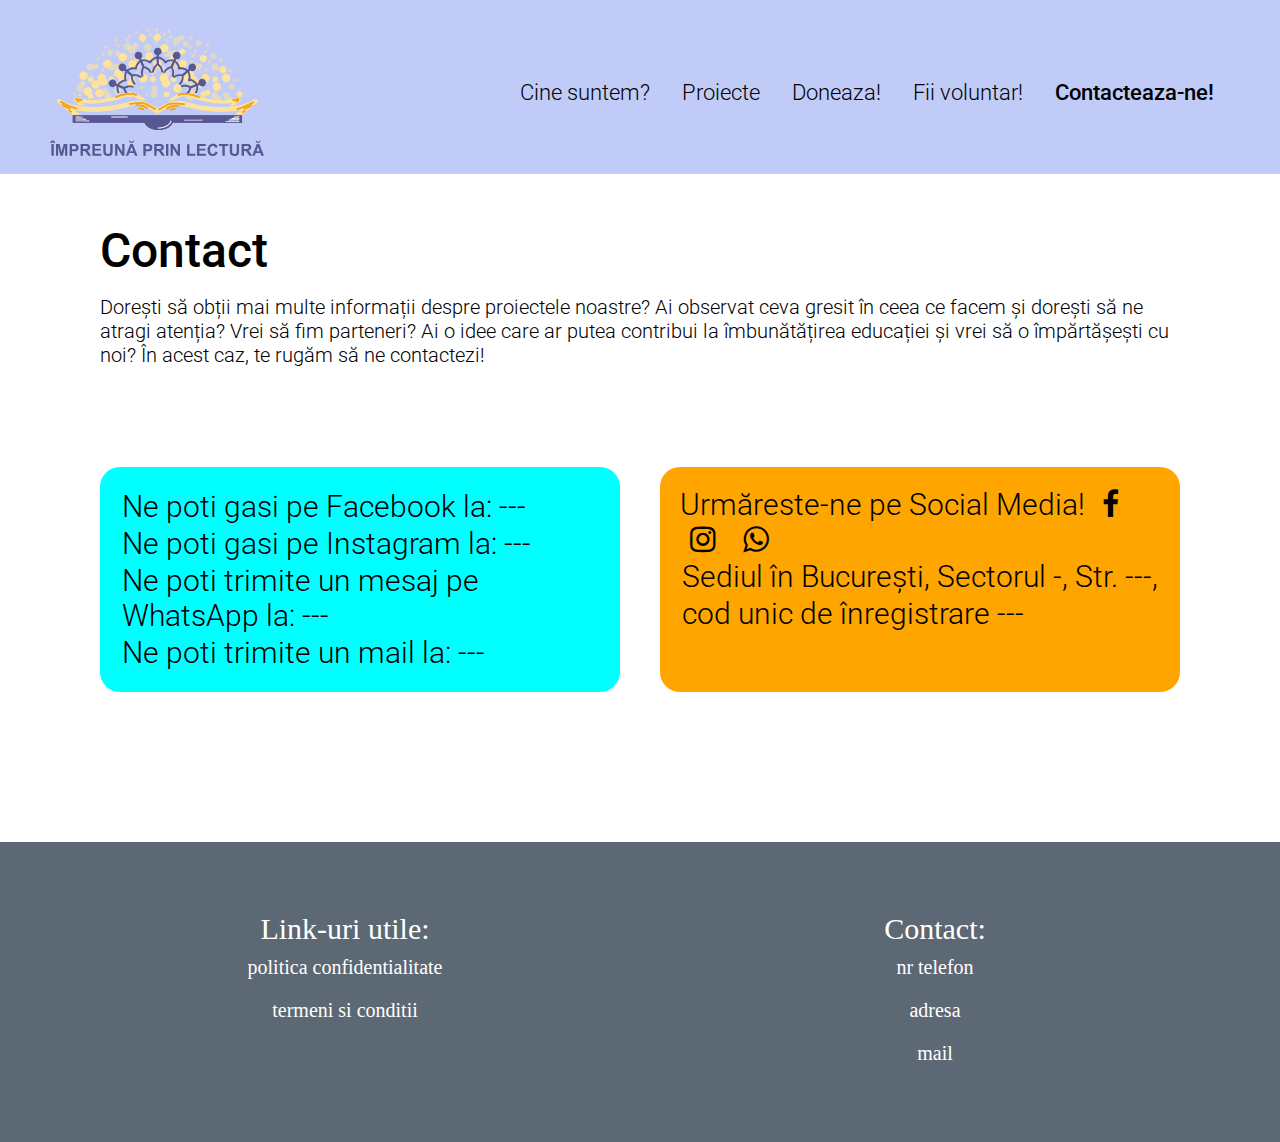
==== contact-page/contact-page.html @ 3408992e "test" ====
<!DOCTYPE html>
<html lang = "ro">
  <head>
    <title>Contacteaza-ne</title>
    <meta charset="utf-8">
    <meta name="viewport" content="width=device-width, initial-scale=1.0">

    <link rel ="stylesheet" href = "../styles/general.css">
    <link rel ="stylesheet" href = "contact.css">
    
    <script type = "text/javascript" src = "../general/general.js"></script>

  </head>



  <body>
    <div id="masterHeader"></div>

    <div>

    </div>

    <div class = "contact-master">
      <div class = "contact-general" >
        <div class = "contact-title">
          Contact
        </div>
        <div class = "contact-text">
          Dorești să obții mai multe informații despre proiectele noastre?
          Ai observat ceva gresit în ceea ce facem și dorești să ne atragi atenția?
          Vrei să fim parteneri?
          Ai o idee care ar putea contribui la îmbunătățirea educației și vrei să o împărtășești cu noi?
          În acest caz, te rugăm să ne contactezi!
        </div>
      </div>
      

      


      <div class = "contact-info">
        <div class = "contact-info-master">

          <div class = "how-to-contact">
            Ne poti gasi pe Facebook la: 
            <a>
              ---
            </a>
          </div>
          <div class = "how-to-contact">
            Ne poti gasi pe Instagram la: 
            <a>
              ---
            </a>
          </div>
          <div class = "how-to-contact">
            Ne poti trimite un mesaj pe WhatsApp la: ---
          </div>
          <div class = "how-to-contact">
            Ne poti trimite un mail la: ---
          </div>
        </div>

        <div class = "contact-more-info">
          <div class = "social-media-follow">
            Urmăreste-ne pe Social Media!


            <div class = "icons">
              <i class="fa fa-facebook-f"></i>
            </div>

            <div class = "icons">
              <i class="fa fa-instagram"></i>
            </div>
            
            <div class = "icons">
              <i class="fa fa-whatsapp"></i>
            </div>
            
          </div>
          
          <div class = "how-to-contact">
            Sediul în București, Sectorul -,
            Str. ---,
          </div>

          <div class = "how-to-contact">
            cod unic de înregistrare ---
          </div>

        </div>
      </div>
      
      
    </div>
    
    <div id = "masterFooter"></div>

    
  </body>  
</html>
---- styles/general.css ----
body{
  margin:0;
  padding-top: 172px;
}

a{
  color: black;
  text-decoration: none;
}

.general-link{
  color:#545691;
  text-decoration: underline;
}

.text-box{
  font-family: Roboto;
  padding-top: 25px;
  padding-left: 150px;
  padding-right: 150px;
  font-size: 20px;
  font-weight: 500;
}

.text-box-title{
  font-weight: 500;
  font-size: 40px;
  background-color: #545691;
  color:white;
  display: inline-block;
  padding: 10px;
  border-radius: 20px;
}

.text-box-text{
  padding:10px;
}

.page-title{
  font-family: Roboto;

  color: #545691;
  background-color: #fce496;

  font-size: 90px;
  display: flex;
  align-items: center;
  justify-content: center;
}

ul {
  list-style-type: disc;   /* Using filled circle as bullet point */
  color:  #545691;              /* Changing bullet color */
  
}

li{
  padding: 10px;
}

.inner-bullet-point-list{
  list-style-type: upper-roman;
}


.text-box-small-title{
  font-weight: 500;
  font-size: 25px;
  background-color: #545691;
  color:white;
  display: inline-block;
  padding: 10px;
  border-radius: 20px;
}

.text-box-separator{
  padding:10px;
}
---- contact-page/contact.css ----
.contact-title{
  font-family: Roboto;
  font-weight: 500;
  font-size: 48px;
  margin-bottom: 16px;
}

.contact-text{
  font-family: Roboto;
  font-weight: 300;
  font-size: 20px;

  margin-bottom:16px;
}

.contact-master{
  padding:50px 100px 50px 100px;
}

.how-to-contact{
  font-family: Roboto;
  font-weight: 300;
  font-size: 30px;

  margin:2px 2px;
}

.contact-info-master{
  
  display: inline-block;

  flex:1;
  border-radius: 20px;
  padding:20px;
  margin-right:20px;


  background-color: aqua;
}

.contact-more-info{
  vertical-align: middle;
  background-color: orange;

  flex:1;
  margin-left:20px;
  padding:20px;
  border-radius: 20px;

  font-family: Roboto;
  font-weight: 300;
  font-size: 30px;
  
}

.contact-info{
  display: flex;
}

.social-media-follow{
  display:block;
}

.icons{
  display: inline-block;
  margin-left: 10px;
  margin-right:10px;
}

.contact-general{
  margin-bottom: 100px;;
}
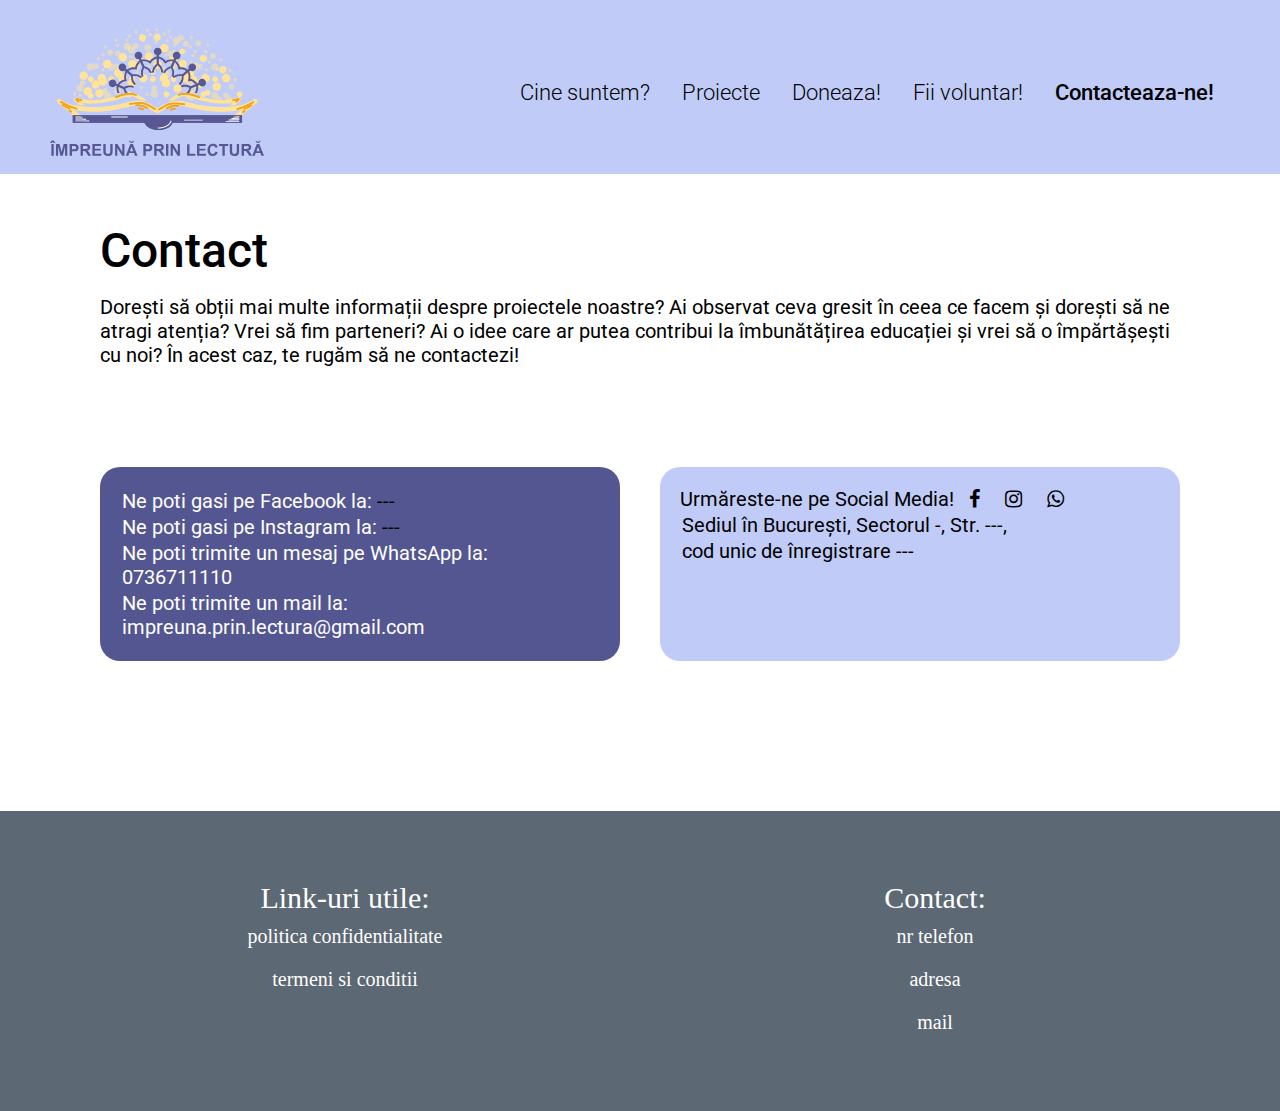
==== commit 254ed47a: "added Fii_Voluntar" ====
--- a/contact-page/contact-page.html
+++ b/contact-page/contact-page.html
@@ -56,10 +56,10 @@
             </a>
           </div>
           <div class = "how-to-contact">
-            Ne poti trimite un mesaj pe WhatsApp la: ---
+            Ne poti trimite un mesaj pe WhatsApp la: 0736711110
           </div>
           <div class = "how-to-contact">
-            Ne poti trimite un mail la: ---
+            Ne poti trimite un mail la: impreuna.prin.lectura@gmail.com
           </div>
         </div>
 
--- a/contact-page/contact.css
+++ b/contact-page/contact.css
@@ -7,7 +7,6 @@
 
 .contact-text{
   font-family: Roboto;
-  font-weight: 300;
   font-size: 20px;
 
   margin-bottom:16px;
@@ -15,13 +14,11 @@
 
 .contact-master{
   padding:50px 100px 50px 100px;
+  
 }
 
 .how-to-contact{
   font-family: Roboto;
-  font-weight: 300;
-  font-size: 30px;
-
   margin:2px 2px;
 }
 
@@ -30,17 +27,17 @@
   display: inline-block;
 
   flex:1;
-  border-radius: 20px;
-  padding:20px;
   margin-right:20px;
 
-
-  background-color: aqua;
+  font-size: 20px;
+  background-color: #545691;
+  color:white;
+  padding: 20px;
+  border-radius: 20px;
 }
 
 .contact-more-info{
-  vertical-align: middle;
-  background-color: orange;
+  background-color:#C0CCF7;
 
   flex:1;
   margin-left:20px;
@@ -48,8 +45,7 @@
   border-radius: 20px;
 
   font-family: Roboto;
-  font-weight: 300;
-  font-size: 30px;
+  font-size: 20px;
   
 }
 
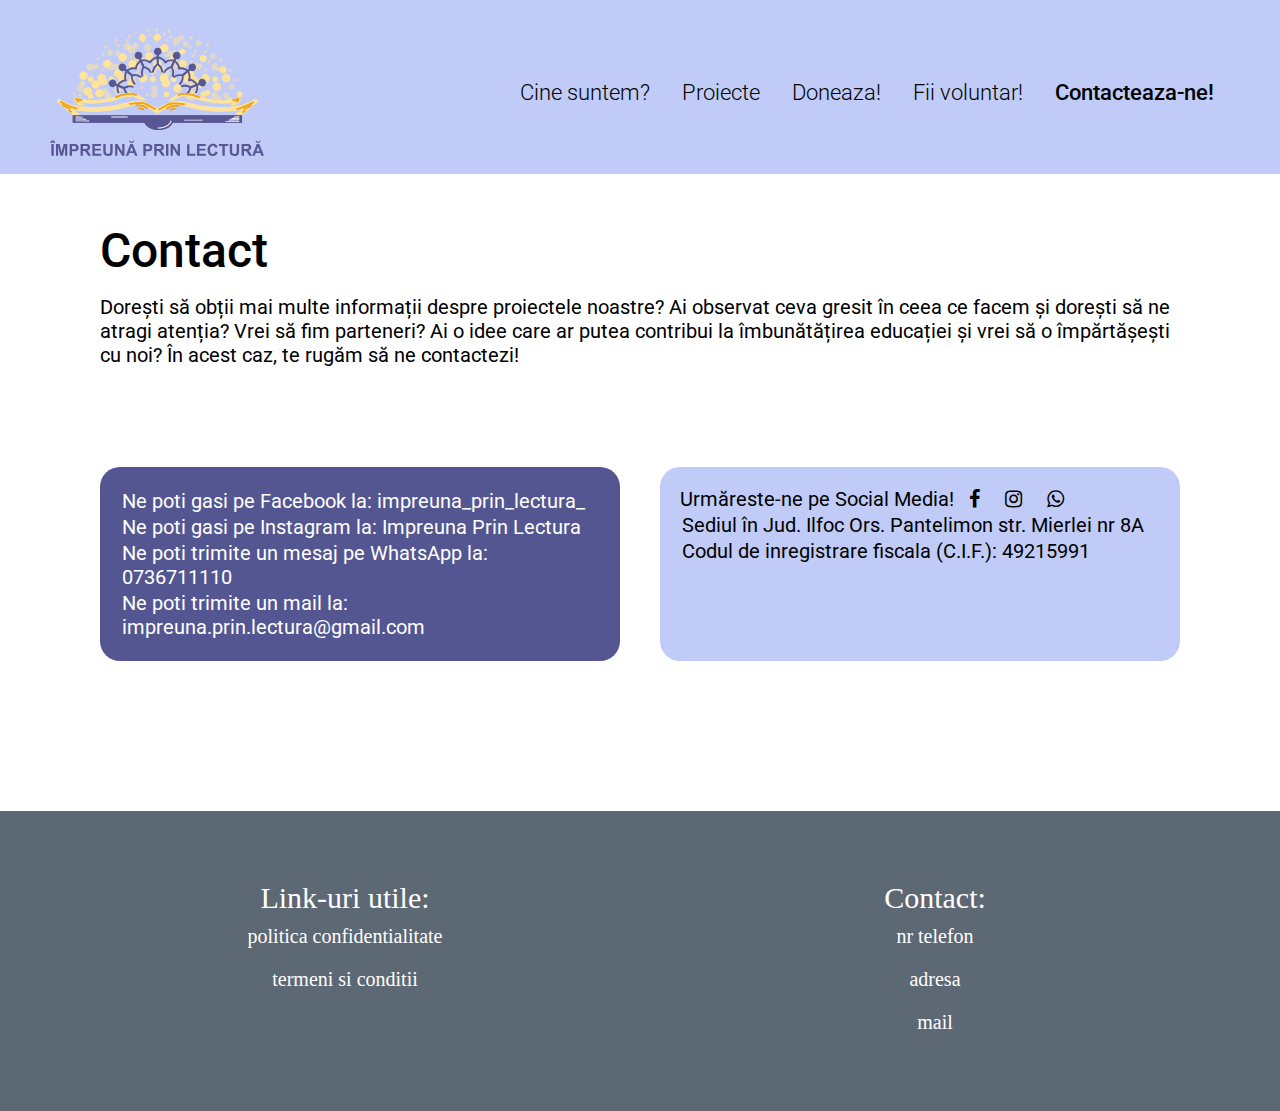
==== commit 80f92888: "update Contact" ====
--- a/contact-page/contact-page.html
+++ b/contact-page/contact-page.html
@@ -45,14 +45,14 @@
 
           <div class = "how-to-contact">
             Ne poti gasi pe Facebook la: 
-            <a>
-              ---
+            <a class = "social-media-link" href = "https://www.facebook.com/profile.php?id=61552767741681">
+              impreuna_prin_lectura_
             </a>
           </div>
           <div class = "how-to-contact">
             Ne poti gasi pe Instagram la: 
-            <a>
-              ---
+            <a class = "social-media-link" href = "https://www.instagram.com/impreuna_prin_lectura_/#">
+              Impreuna Prin Lectura
             </a>
           </div>
           <div class = "how-to-contact">
@@ -83,22 +83,19 @@
           </div>
           
           <div class = "how-to-contact">
-            Sediul în București, Sectorul -,
-            Str. ---,
+            Sediul în Jud. Ilfoc Ors. Pantelimon str. Mierlei nr 8A
           </div>
 
           <div class = "how-to-contact">
-            cod unic de înregistrare ---
+            Codul de inregistrare fiscala (C.I.F.): 49215991
           </div>
 
         </div>
       </div>
-      
-      
+       
     </div>
     
     <div id = "masterFooter"></div>
 
-    
   </body>  
 </html>--- a/contact-page/contact.css
+++ b/contact-page/contact.css
@@ -55,6 +55,7 @@
 
 .social-media-follow{
   display:block;
+  color: black;
 }
 
 .icons{
@@ -65,4 +66,9 @@
 
 .contact-general{
   margin-bottom: 100px;;
+}
+
+.social-media-link{
+  color: white;
+  text-decoration: none;
 }